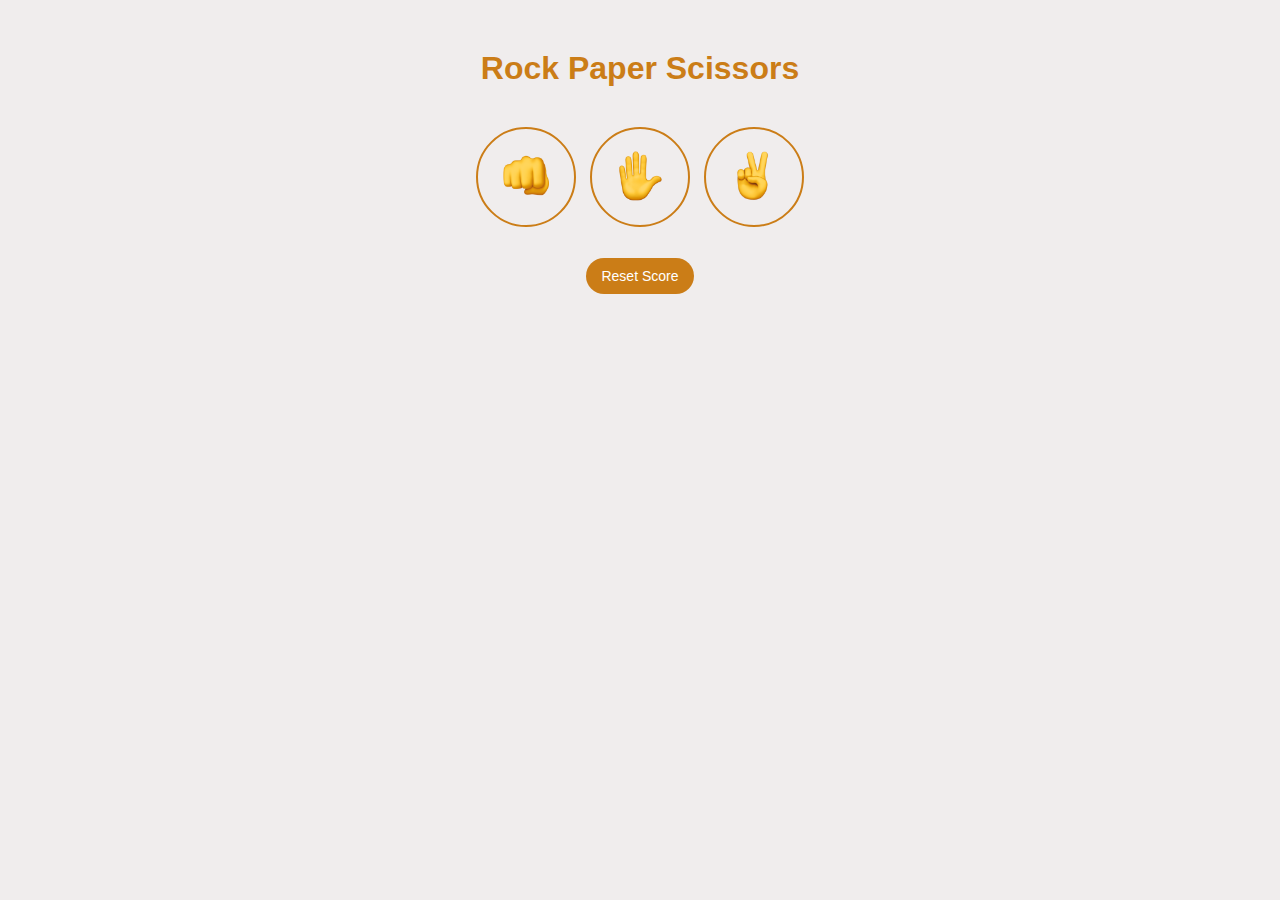
==== index.html @ 9f1cb3b3 "Rename: index.html" ====
<!DOCTYPE html>
<html lang="en">
  <head>
    <meta charset="UTF-8" />
    <meta name="viewport" content="width=device-width, initial-scale=1.0" />
    <title>Rock Paper Scissor</title>
    <link rel="stylesheet" href="./RPS Game.css" />
  </head>
  <body>
    <h1>Rock Paper Scissors</h1>
    <button
      onclick="
    playGame('rock')"
      class="moves-btn"
    >
      <img class="icon" src="./rock.png" alt="" />
    </button>
    <button
      class="moves-btn"
      onclick="
    playGame('paper')
    "
    >
      <img class="icon" src="./paper.png" alt="" />
    </button>
    <button
      class="moves-btn"
      onclick="
    playGame('scissor')
    "
    >
      <img class="icon" src="./scissor.png" alt="" />
    </button>

    <p class="js-result result"></p>
    <p class="js-moves moves"></p>
    <p class="js-score score"></p>

    <button
      class="reset-btn"
      onclick="
      totalScore.wins=0;
      totalScore.losses=0;
      totalScore.ties=0;
      document.querySelector('.js-result').innerHTML = '';
      document.querySelector('.js-moves').innerHTML = '';
      updateScoreEl()
;    "
    >
      Reset Score
    </button>

    <script src="./RPS Game.js"></script>
  </body>
</html>
---- RPS Game.css ----
body {
  text-align: center;
  margin-top: 50px;
  font-family: "Arial";
  color: rgb(73, 73, 73);
  background-color: rgb(240, 237, 237);
}

h1 {
  color: rgb(203, 125, 23);
  margin-bottom: 40px;
}
.icon {
  height: 50px;
}

.moves-btn {
  background-color: transparent;
  border: 2px solid rgb(203, 125, 23);
  border-radius: 50px;
  padding: 15px;
  width: 100px;
  height: 100px;
  margin: 0 5px;
}

.moves-btn:active {
  opacity: 0.7;
}

.result {
  font-size: 21px;
  font-weight: bold;
}

.reset-btn {
  padding: 10px 15px;
  border: none;
  border-radius: 20px;
  background-color: rgb(203, 125, 23);
  color: white;
  margin-top: 10px;
  font-size: 14px;
}

.reset-btn:active {
  opacity: 0.8;
}
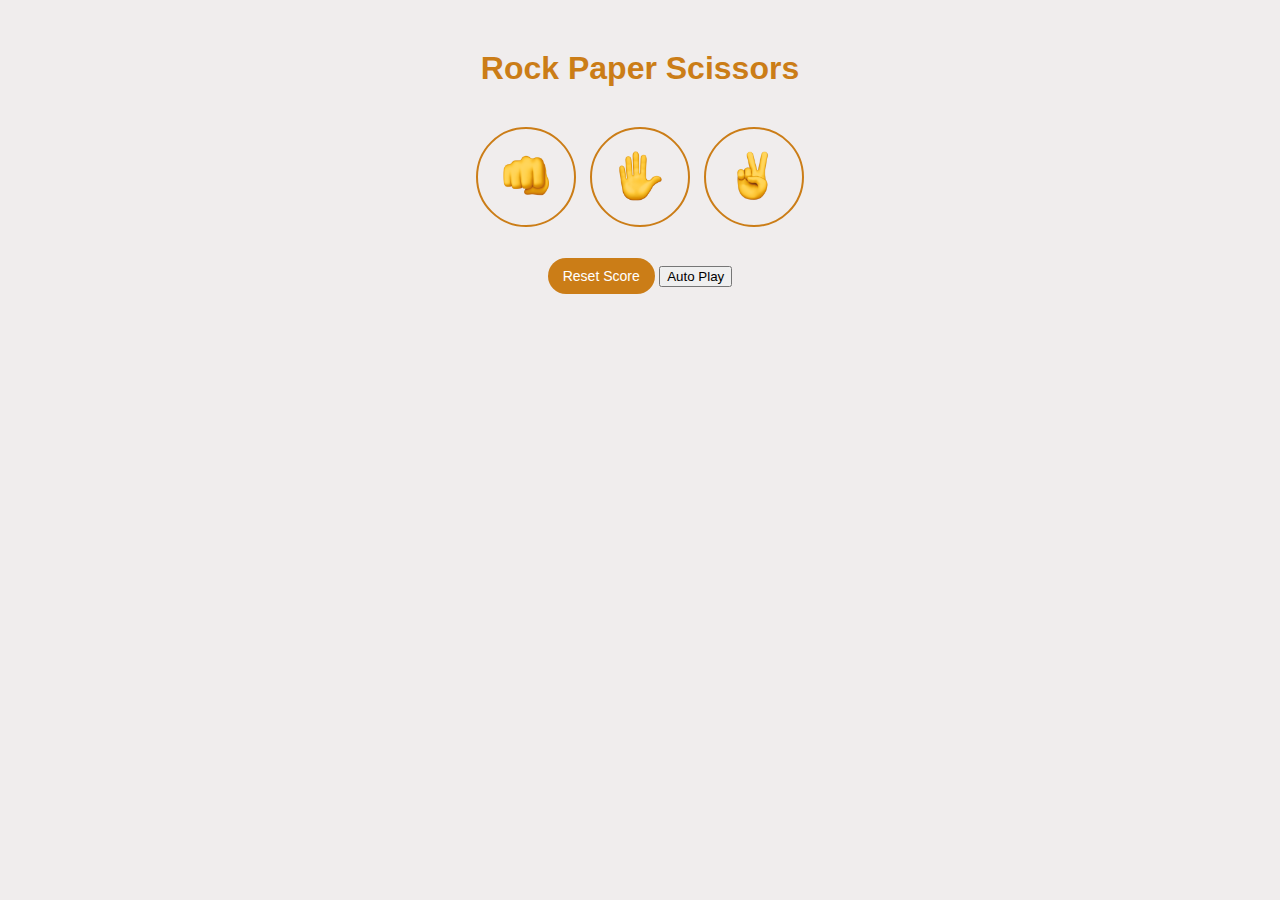
==== commit 5dfbc494: "Update index.html" ====
--- a/index.html
+++ b/index.html
@@ -4,31 +4,17 @@
     <meta charset="UTF-8" />
     <meta name="viewport" content="width=device-width, initial-scale=1.0" />
     <title>Rock Paper Scissor</title>
-    <link rel="stylesheet" href="./RPS Game.css" />
+    <link rel="stylesheet" href="./style.css" />
   </head>
   <body>
     <h1>Rock Paper Scissors</h1>
-    <button
-      onclick="
-    playGame('rock')"
-      class="moves-btn"
-    >
+    <button class="moves-btn js-rock-btn">
       <img class="icon" src="./rock.png" alt="" />
     </button>
-    <button
-      class="moves-btn"
-      onclick="
-    playGame('paper')
-    "
-    >
+    <button class="moves-btn js-paper-btn">
       <img class="icon" src="./paper.png" alt="" />
     </button>
-    <button
-      class="moves-btn"
-      onclick="
-    playGame('scissor')
-    "
-    >
+    <button class="moves-btn js-scissor-btn">
       <img class="icon" src="./scissor.png" alt="" />
     </button>
 
@@ -36,20 +22,9 @@
     <p class="js-moves moves"></p>
     <p class="js-score score"></p>
 
-    <button
-      class="reset-btn"
-      onclick="
-      totalScore.wins=0;
-      totalScore.losses=0;
-      totalScore.ties=0;
-      document.querySelector('.js-result').innerHTML = '';
-      document.querySelector('.js-moves').innerHTML = '';
-      updateScoreEl()
-;    "
-    >
-      Reset Score
-    </button>
+    <button class="reset-btn">Reset Score</button>
+    <button class="auto-play-btn">Auto Play</button>
 
-    <script src="./RPS Game.js"></script>
+    <script src="./script.js"></script>
   </body>
 </html>
--- a/style.css
+++ b/style.css
@@ -0,0 +1,48 @@
+body {
+  text-align: center;
+  margin-top: 50px;
+  font-family: "Arial";
+  color: rgb(73, 73, 73);
+  background-color: rgb(240, 237, 237);
+}
+
+h1 {
+  color: rgb(203, 125, 23);
+  margin-bottom: 40px;
+}
+.icon {
+  height: 50px;
+}
+
+.moves-btn {
+  background-color: transparent;
+  border: 2px solid rgb(203, 125, 23);
+  border-radius: 50px;
+  padding: 15px;
+  width: 100px;
+  height: 100px;
+  margin: 0 5px;
+}
+
+.moves-btn:active {
+  opacity: 0.7;
+}
+
+.result {
+  font-size: 21px;
+  font-weight: bold;
+}
+
+.reset-btn {
+  padding: 10px 15px;
+  border: none;
+  border-radius: 20px;
+  background-color: rgb(203, 125, 23);
+  color: white;
+  margin-top: 10px;
+  font-size: 14px;
+}
+
+.reset-btn:active {
+  opacity: 0.8;
+}
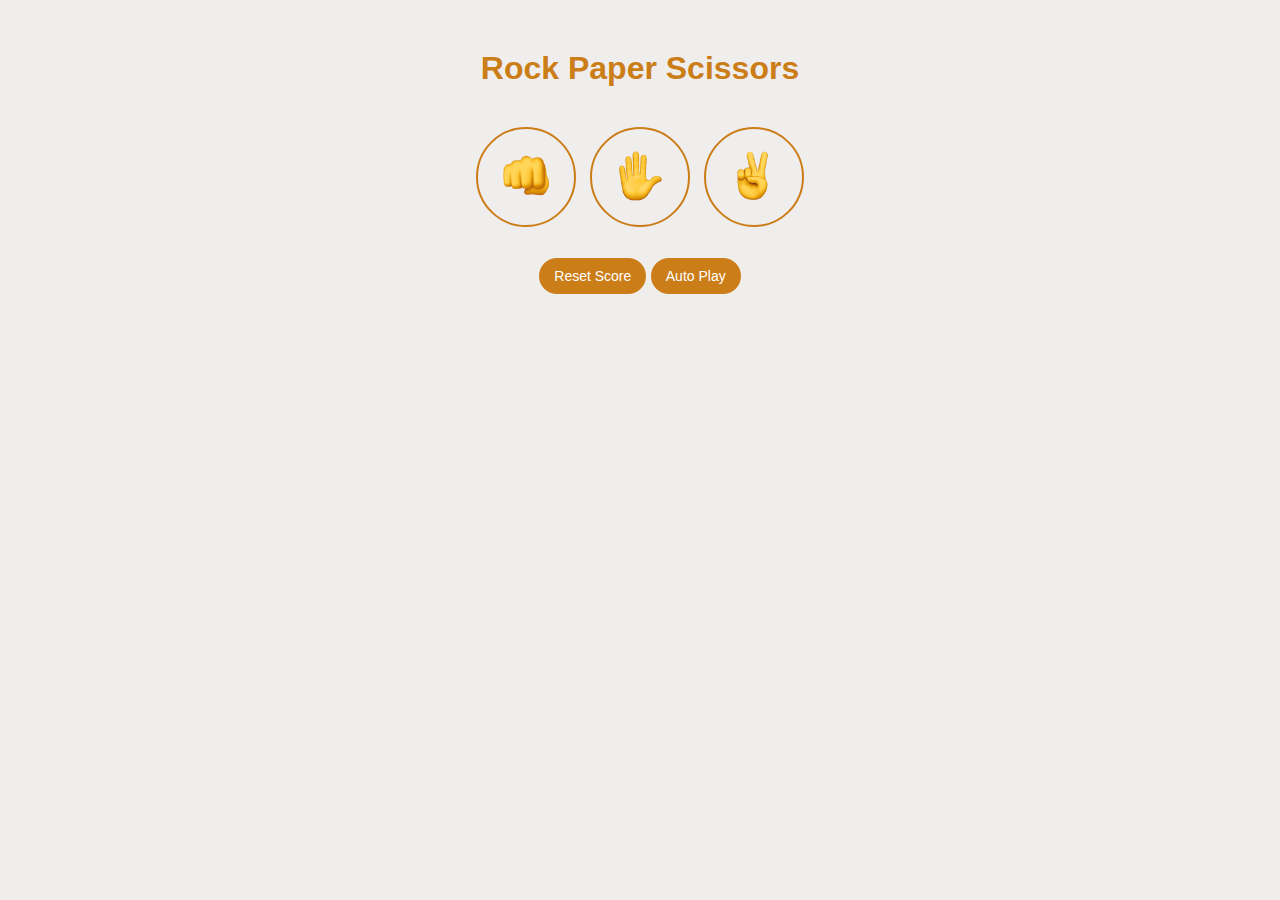
==== commit 9eb9dba1: "Update index.html" ====
--- a/index.html
+++ b/index.html
@@ -7,7 +7,7 @@
     <link rel="stylesheet" href="./style.css" />
   </head>
   <body>
-    <h1>Rock Paper Scissors</h1>
+        <h1>Rock Paper Scissors</h1>
     <button class="moves-btn js-rock-btn">
       <img class="icon" src="./rock.png" alt="" />
     </button>
@@ -22,7 +22,7 @@
     <p class="js-moves moves"></p>
     <p class="js-score score"></p>
 
-    <button class="reset-btn">Reset Score</button>
+    <button class="reset-btn js-reset-btn">Reset Score</button>
     <button class="auto-play-btn">Auto Play</button>
 
     <script src="./script.js"></script>
--- a/style.css
+++ b/style.css
@@ -33,7 +33,8 @@
   font-weight: bold;
 }
 
-.reset-btn {
+.reset-btn,
+.auto-play-btn {
   padding: 10px 15px;
   border: none;
   border-radius: 20px;
